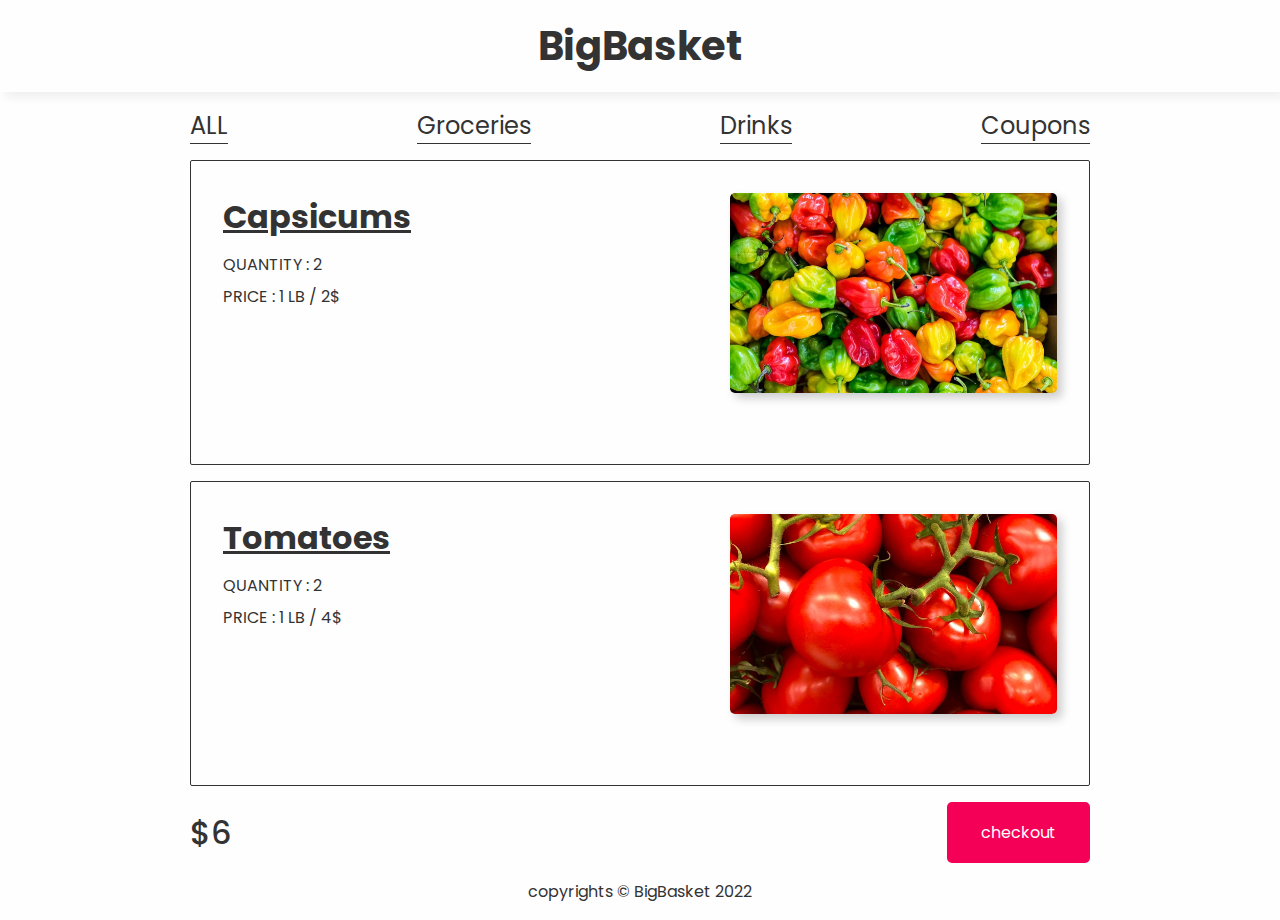
==== cart.html @ 8442f88d "mukeshD" ====
<!DOCTYPE html>
<html lang="en">
  <head>
    <meta charset="UTF-8" />
    <meta http-equiv="X-UA-Compatible" content="IE=edge" />
    <meta name="viewport" content="width=device-width, initial-scale=1.0" />
    <title>BigBasket</title>

    <link rel="icon" type="image/x-icon" href="/img/fav-icon.ico" />

    <link rel="stylesheet" href="style.css" />

    <link
      rel="stylesheet"
      href="https://cdnjs.cloudflare.com/ajax/libs/font-awesome/6.1.1/css/all.min.css"
      integrity="sha512-KfkfwYDsLkIlwQp6LFnl8zNdLGxu9YAA1QvwINks4PhcElQSvqcyVLLD9aMhXd13uQjoXtEKNosOWaZqXgel0g=="
      crossorigin="anonymous"
      referrerpolicy="no-referrer"
    />
  </head>
  <body>
    <div class="header-main">
      <div class="container header">
        <i class="fa-solid fa-bars"></i>
        <h2 class="header-title">BigBasket</h2>
        <a href="./cart.html" class="cart-link"
          ><i class="fa-solid fa-cart-arrow-down"></i
        ></a>
      </div>
    </div>

    <nav>
      <div class="container nav">
        <a href="./homescreen.html">ALL</a>
        <a href="./groceries.html">Groceries</a>
        <a href="./drinks.html">Drinks</a>
        <a href="./coupons.html">Coupons</a>
      </div>
    </nav>

    <!-- cart items -->
    <div class="items container">
      <!-- item -->
      <div class="item">
        <div class="item-top">
          <div class="item-top-info">
            <h3 class="item-title">
              <a href="./product.html" class="product-link">capsicums</a>
            </h3>
            <p class="cart-desc">QUANTITY : 2</p>
            <p class="cart-desc">PRICE : 1 LB / 2$</p>
          </div>
          <div class="item-top-img">
            <img src="./img/capsicums.jpg" alt="" />
          </div>
        </div>
      </div>

      <!-- item -->
      <div class="item">
        <div class="item-top">
          <div class="item-top-info">
            <h3 class="item-title">
              <a href="./product.html" class="product-link">tomatoes</a>
            </h3>
            <p class="cart-desc">QUANTITY : 2</p>
            <p class="cart-desc">PRICE : 1 LB / 4$</p>
          </div>
          <div class="item-top-img">
            <img src="./img/tomatoes.jpg" alt="" />
          </div>
        </div>
      </div>
    </div>

    <!-- cart bottom -->
    <div class="cart-bottom container">
      <p class="cart-price">$6</p>
      <a href="./orders.html" class="btn cart-btn">checkout</a>
    </div>

    <footer class="container">
      <p class="footer-text">copyrights &copy; BigBasket 2022</p>
    </footer>
  </body>
</html>
---- style.css ----
@import url('https://fonts.googleapis.com/css2?family=Poppins:wght@400;500;700&display=swap');

:root {
  --text-clr: #333;
  --text-clr-sec: #999;
  --bgc-clr: #fefefe;
  --sec-clr: #f50057;
}

/* utilities */

* {
  margin: 0;
  padding: 0;
  box-sizing: border-box;
  font-family: 'Poppins', sans-serif;
}

body {
  color: var(--text-clr);
  background-color: var(--bgc-clr);
}

.container-sm {
  width: 95%;
  max-width: 600px;
  margin: 0 auto;
}

.btn {
  display: inline-block;
  text-decoration: none;
  color: var(--bgc-clr);
  background-color: var(--sec-clr);
  padding: 1rem 2rem;
  border-radius: 5px;
  border: 2px solid var(--sec-clr);

  transition: all 0.2s ease;
}

.btn:hover {
  background-color: var(--bgc-clr);
  color: var(--sec-clr);
}

img {
  max-width: 100%;
}

/* splash */

.splash,
.signin {
  padding: 4rem 0;
  min-height: 100vh;
  display: flex;
  flex-direction: column;
  justify-content: center;
  align-items: center;
}

.header-img {
  max-width: 200px;
  width: 100%;

  display: inline-block;
  margin-bottom: 2rem;
}

.splash-title {
  font-size: 1.75rem;
  text-decoration: none;
  color: var(--text-clr);
  margin-bottom: 1rem;
}

.splash-text {
  max-width: 50ch;
  margin-bottom: 1rem;
  color: var(--text-clr-sec);
  text-align: center;
}

/* signin and signup */

.form {
  width: 100%;
}

input {
  width: 100%;
  display: block;
  margin-bottom: 1rem;
  padding: 0.75rem 0.5rem;
  font-size: 1rem;
  border: 1px solid var(--text-clr-sec);
  border-radius: 5px;
}

.forget-password,
.signup {
  display: block;
  font-size: 0.75rem;
  color: #333;
  text-decoration: none;
  font-weight: 500;
}

.signin-btn,
.signup-btn {
  width: 100%;
  text-align: center;
}

.form-text-bottom {
  width: 100%;
  display: flex;
  justify-content: space-between;
  padding: 1rem 0.5rem;
}

.signup-options {
  width: 100%;
}

.signup-options-text {
  text-align: center;
  margin-bottom: 1rem;
  font-size: 1.5rem;
  font-weight: 500;
}

.social-icons {
  display: flex;
  justify-content: space-evenly;
  align-items: center;
}

.social-icons > i {
  font-size: 2rem;
  display: block;
}

/* home screen */

.container {
  width: 95%;
  max-width: 900px;
  margin: 0 auto;
}

.header-main {
  box-shadow: 5px 5px 10px #eee;
}

.cart-link {
  font-size: 2rem;
  color: var(--text-clr);
}

.header {
  display: flex;
  justify-content: space-between;
  align-items: center;

  padding: 1rem 0;
}

.header > i {
  font-size: 2rem;
}
.header-title {
  font-size: 2.5rem;
}

.nav {
  padding: 1rem 0;

  display: flex;
  justify-content: space-between;
  align-items: center;
}

.nav > a {
  text-decoration: none;
  color: var(--text-clr);
  border-bottom: 1px solid var(--text-clr);

  font-size: 1.5rem;
}

.item {
  border: 1px solid var(--text-clr);
  padding: 2rem;
  border-radius: 2px;
  margin-bottom: 1rem;
}

.item-top {
  display: grid;
  grid-template-columns: 3fr 2fr;
  column-gap: 1rem;
  margin-bottom: 2rem;
}

.item-top-info {
  /* align-self: center; */
}

.item-title {
  font-size: 2rem;
  text-transform: capitalize;
  margin-bottom: 0.5rem;
}

.product-link {
  text-decoration: underline;
  color: var(--text-clr);
}

.item-desc {
  line-height: 1.6;
}

.item-top-img > img {
  width: 100%;
  height: 200px;
  object-fit: cover;
  border-radius: 5px;
  box-shadow: 5px 5px 10px #ccc;
}

.item-bottom {
  display: flex;
  justify-content: space-between;
  align-items: center;
}

.item-price {
  font-weight: 500;
  font-size: 2rem;
  text-transform: uppercase;
}

.footer-text {
  text-align: center;
  padding: 1rem 0;
}

/* product */

.product {
  border: 1px solid var(--text-clr);
  padding: 1rem;
}

.product-top > img {
  width: 100%;
  height: 400px;
  object-fit: cover;

  margin-bottom: 1rem;
}

.product-info {
  display: flex;
  justify-content: space-between;
  align-items: center;

  margin-bottom: 1rem;
}

.product-desc {
  margin-bottom: 1rem;
}

.product-btns {
  display: flex;
  justify-content: space-between;
}

/* cart */

.cart-desc {
  line-height: 2;
}

.cart-bottom {
  display: flex;
  justify-content: space-between;
  align-items: center;
}

.cart-price {
  font-size: 2rem;
  font-weight: 500;
}

/* orders */

.order {
  border: 1px solid var(--text-clr);
  padding: 1rem;
}

.order-total {
  display: flex;
  justify-content: space-between;
  align-items: center;
}

.order-total > p {
  font-size: 1.25rem;
  font-weight: 500;
  margin-bottom: 1rem;
}

.order > p {
  margin-bottom: 1rem;
  text-transform: uppercase;
}

.order-again-btn {
  margin-top: 1rem;
}

/* coupon */

.coupon {
  padding: 1rem;
  border: 1px solid var(--text-clr);
  margin-bottom: 2rem;
}

.coupon-img {
  display: flex;
  justify-content: center;
  align-items: center;

  margin-bottom: 1rem;
}

.coupon-img > img {
  height: 400px;
  object-fit: cover;

  border: 1px solid var(--text-clr);
  display: block;
}

.coupon-title,
.coupon-desc {
  text-transform: uppercase;
}

.coupon-title {
  font-size: 2rem;
  margin-bottom: 1rem;
}

/* media queries */

@media (max-width: 680px) {
  .btn {
    padding: 0.5rem 0.75rem;
  }
  .header > i {
    font-size: 1rem;
  }
  .cart-link {
    font-size: 1rem;
  }
  .header-title {
    font-size: 1.5rem;
  }
  .nav > a {
    font-size: 1rem;
  }

  .item {
    padding: 0.5rem;
  }

  .item-top {
    grid-template-columns: repeat(2, 1fr);
    margin-bottom: 1rem;
  }

  .item-title {
    font-size: 1rem;
  }

  .item-desc {
    font-size: 0.75rem;
    text-transform: capitalize;
  }

  .item-top-img > img {
    height: 100px;
  }

  .item-price {
    font-size: 1rem;
  }

  .order {
    padding: 0.5rem;
  }

  .order-total > p {
    font-size: 1rem;
  }

  .coupon-img > img {
    height: 300px;
  }

  .coupon-title {
    font-size: 1.5rem;
  }
}
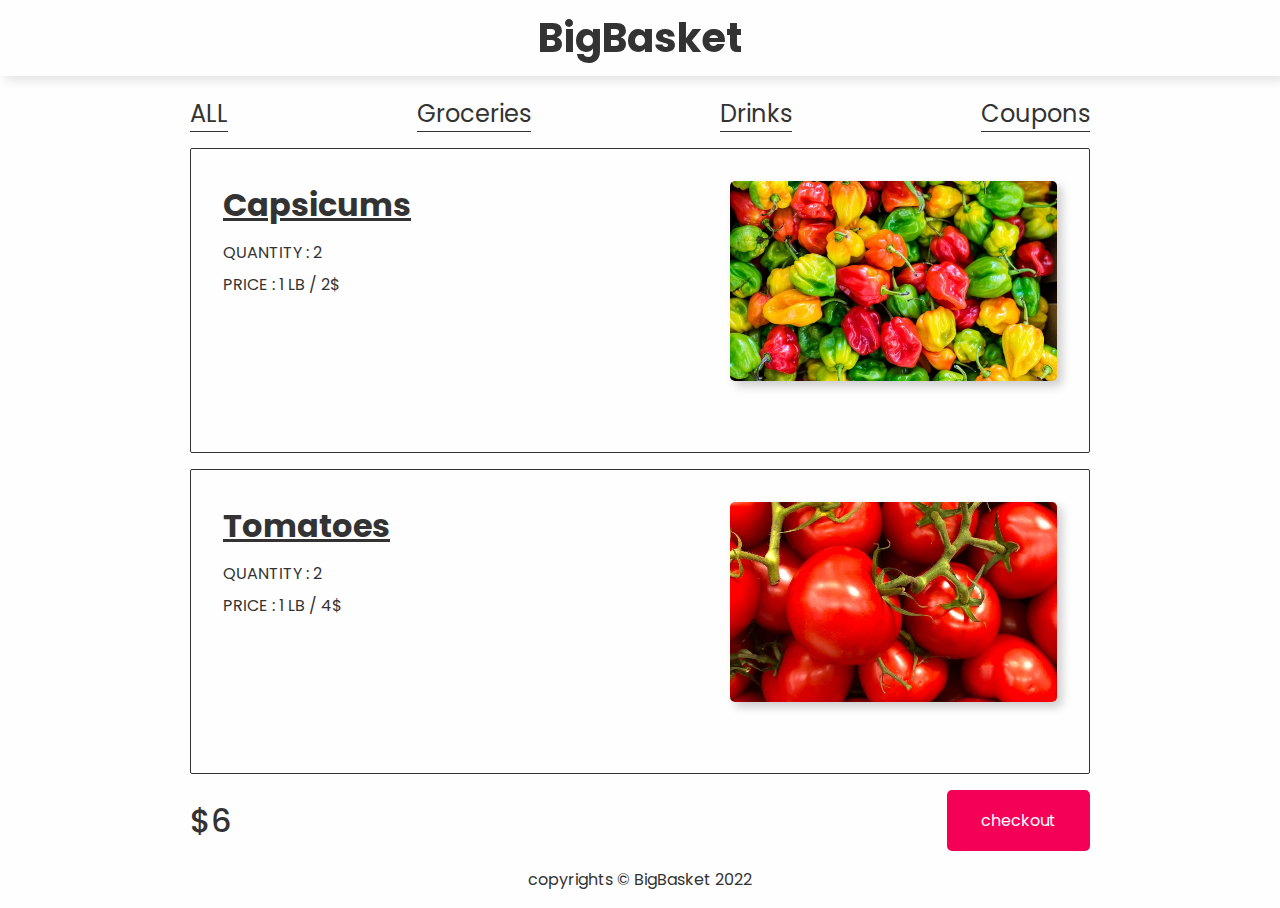
==== commit ea2403ef: "responsive" ====
--- a/cart.html
+++ b/cart.html
@@ -21,7 +21,19 @@
   <body>
     <div class="header-main">
       <div class="container header">
-        <i class="fa-solid fa-bars"></i>
+        <i class="fa-solid fa-bars hamburger"></i>
+
+        <ul class="nav-links">
+          <li><a href="./homescreen.html" class="nav-link">All Products</a></li>
+          <li><a href="./groceries.html" class="nav-link">Groceries</a></li>
+          <li><a href="./drinks.html" class="nav-link">Drinks</a></li>
+          <li><a href="./coupons.html" class="nav-link">Coupons</a></li>
+          <li><a href="./cart.html" class="nav-link">Cart</a></li>
+          <li><a href="./orders.html" class="nav-link">Orders</a></li>
+          <li><a href="./signup.html" class="nav-link">Sign Up</a></li>
+          <li><a href="./signin.html" class="nav-link">Sign In</a></li>
+        </ul>
+
         <h2 class="header-title">BigBasket</h2>
         <a href="./cart.html" class="cart-link"
           ><i class="fa-solid fa-cart-arrow-down"></i
--- a/style.css
+++ b/style.css
@@ -151,7 +151,13 @@
 }
 
 .header-main {
-  box-shadow: 5px 5px 10px #eee;
+  box-shadow: 5px 5px 10px rgb(0, 0, 0, 0.1);
+  position: fixed;
+  width: 100%;
+  top: 0;
+  left: 0;
+  z-index: 10;
+  background-color: #fefefe;
 }
 
 .cart-link {
@@ -164,7 +170,7 @@
   justify-content: space-between;
   align-items: center;
 
-  padding: 1rem 0;
+  padding: 0.5rem 0;
 }
 
 .header > i {
@@ -175,6 +181,8 @@
 }
 
 .nav {
+  margin-top: 5rem;
+
   padding: 1rem 0;
 
   display: flex;
@@ -359,6 +367,47 @@
   margin-bottom: 1rem;
 }
 
+/* nav-links */
+
+.header {
+  position: relative;
+}
+
+.nav-links {
+  position: absolute;
+  top: 90%;
+  left: 0%;
+  height: 0;
+  width: 100%;
+  max-width: 200px;
+  flex-direction: column;
+  align-items: stretch;
+  gap: 0rem;
+  overflow: hidden;
+
+  background-color: var(--sec-clr);
+
+  transition: all 200ms ease-in-out;
+}
+
+.show-links {
+  height: 29.375rem;
+}
+
+.nav-links > li {
+  border-bottom: 2px solid var(--bgc-clr);
+  padding: 1rem 0;
+
+  text-align: center;
+}
+.nav-links > li:last-child {
+  border-bottom: none;
+}
+.nav-link {
+  color: var(--bgc-clr);
+  text-decoration: none;
+}
+
 /* media queries */
 
 @media (max-width: 680px) {
@@ -412,7 +461,8 @@
     font-size: 1rem;
   }
 
-  .coupon-img > img {
+  .coupon-img > img,
+  .product-top > img {
     height: 300px;
   }
 
